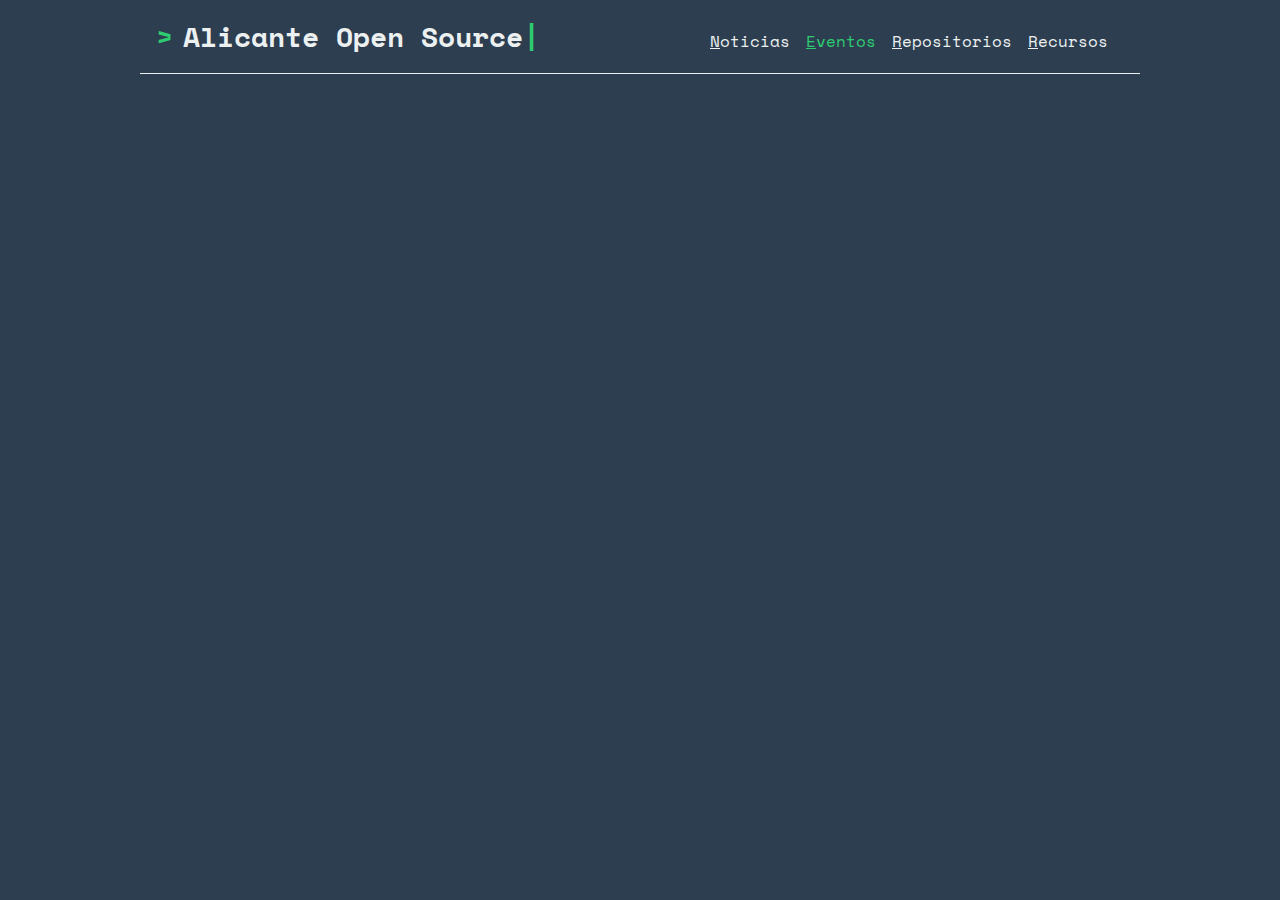
==== events.html @ 3a633a8c "refactor: navbar generated in script, added active class and mockups for other pages" ====
<!DOCTYPE html>
<html>
  <head>
    <link rel="stylesheet" href="style.css" />
    <meta name="viewport" content="width=device-width, initial-scale=1.0" />
  </head>
  <body>
    <nav id="navbar"></nav>
    <div class="content"></div>

    <script src="main.js"></script>
  </body>
</html>
---- style.css ----
@import url("https://fonts.googleapis.com/css2?family=Space+Grotesk:wght@300;400;500;600;700&family=Space+Mono:ital,wght@0,400;0,700;1,400;1,700&display=swap");

* {
  box-sizing: border-box;
}

body {
  margin: 0;
  font-family: "Space Grotesk", sans-serif;
  background-color: #2c3e50;
  color: #ecf0f1;
}

nav {
  display: flex;
  font-family: "Space Mono", monospace;
  justify-content: space-between;
  align-items: center;
  padding: 1em;
  max-width: 100ch;
  margin: 0 auto;
  width: 100%;
  border-bottom: 1px solid #ecf0f1;
}

@media (max-width: 768px) {
  nav {
    flex-direction: column;
    font-size: 12px;
  }
  nav h1 {
    font-size: 22px;
  }
}

nav ul {
  display: flex;
  list-style: none;
  margin: 0;
  padding: 8px 0 0 0;
}

nav ul li {
  margin-right: 1em;
}

nav ul li::first-letter {
  text-decoration: underline;
}

.content {
  max-width: 100ch;
  margin: 0 auto;
  padding: 2em;
}

.news-item {
  width: 100%;
  border-radius: 10px;
  text-align: center;
  box-shadow: 2px 2px 10px rgba(0, 0, 0, 0.1);
  color: #000;
}

.news-item:not(:last-child) {
  margin-bottom: 30px;
}

.news-item-header {
  position: relative;
  display: flex;
  justify-content: space-between;
  align-items: center;
  box-shadow: 2px 2px 10px rgba(0, 0, 0, 0.1);
  cursor: pointer;
  transition: all 0.3s ease;
  -webkit-tap-highlight-color: rgba(255, 255, 255, 0);
}

.news-item-header img {
  width: 100%;
  height: 300px;
  object-fit: cover;
  border-radius: 10px;
  transition: all 0.3s ease;
}

.news-item.opened .news-item-header img {
  border-radius: 10px 10px 0 0;
}

.news-item-header h2 {
  position: absolute;
  width: 100%;
  text-align: left;
  bottom: 0;
  padding: 0.75em;
  text-overflow: ellipsis;
  overflow: hidden;
  white-space: nowrap;
  margin: 0;
  color: #fff;
  background-color: rgba(0, 0, 0, 0.5);
  transition: all 0.3s ease;
  border-radius: 0 0 10px 10px;
}

.news-item.opened .news-item-header h2 {
  opacity: 0;
}

.news-item h2::first-letter {
  text-decoration: underline;
}

.news-item-body {
  display: none;
  padding: 20px;
  background-color: #fff;
  font: "Space Grotesk", monospace;
  line-height: 2;
  transition: all 0.3s ease;
  border-radius: 0 0 10px 10px;
}

.news-item-body div {
  margin-top: 2em;
}

.news-item-body h2 {
  padding-bottom: 20px;
  margin: 0;
  border-bottom: 1px solid #000;
}

.news-item.opened .news-item-body {
  display: block;
  height: auto;
  transition: all 0.3s ease;
}

.news-item-body p {
  text-align: left;
}

@media (max-width: 768px) {
  .news-item-header img {
    height: 200px;
  }

  .news-item-header h2 {
    font-size: 16px;
  }

  .news-item-body h2 {
    font-size: 16px;
  }
}

a {
  color: #ecf0f1;
  text-decoration: none;
  transition: all 0.3s ease;
  -webkit-tap-highlight-color: rgba(255, 255, 255, 0);
}

a:visited {
  color: #ecf0f1;
}
a:hover {
  text-decoration: underline;
  color: #2ecc71;
}
a.active {
  color: #2ecc71;
}

h1 {
  font-family: "Space Mono", monospace;
  font-size: 28px;
  margin: 0;
}

h2 {
  font-family: "Space Mono", monospace;
  font-size: 22px;
  margin: 0;
}

p {
  font-family: "Space Grotesk", monospace;
  font-size: 16px;
  margin: 0;
}

.animated-type {
  white-space: nowrap;
  overflow: hidden;
  max-width: fit-content;
  animation: type 1s steps(20);
}

.animated-type::before {
  content: ">";
  color: #2ecc71;
  display: inline-block;
  margin-right: 10px;
}

.animated-type::after {
  content: "|";
  color: #2ecc71;
  animation: blink 1s infinite;
  display: inline-block;
}

@keyframes type {
  0% {
    width: 0;
  }
  100% {
    width: 100%;
  }
}

@keyframes blink {
  0% {
    opacity: 0;
  }
  49% {
    opacity: 0;
  }
  50% {
    opacity: 1;
  }
  100% {
    opacity: 1;
  }
}
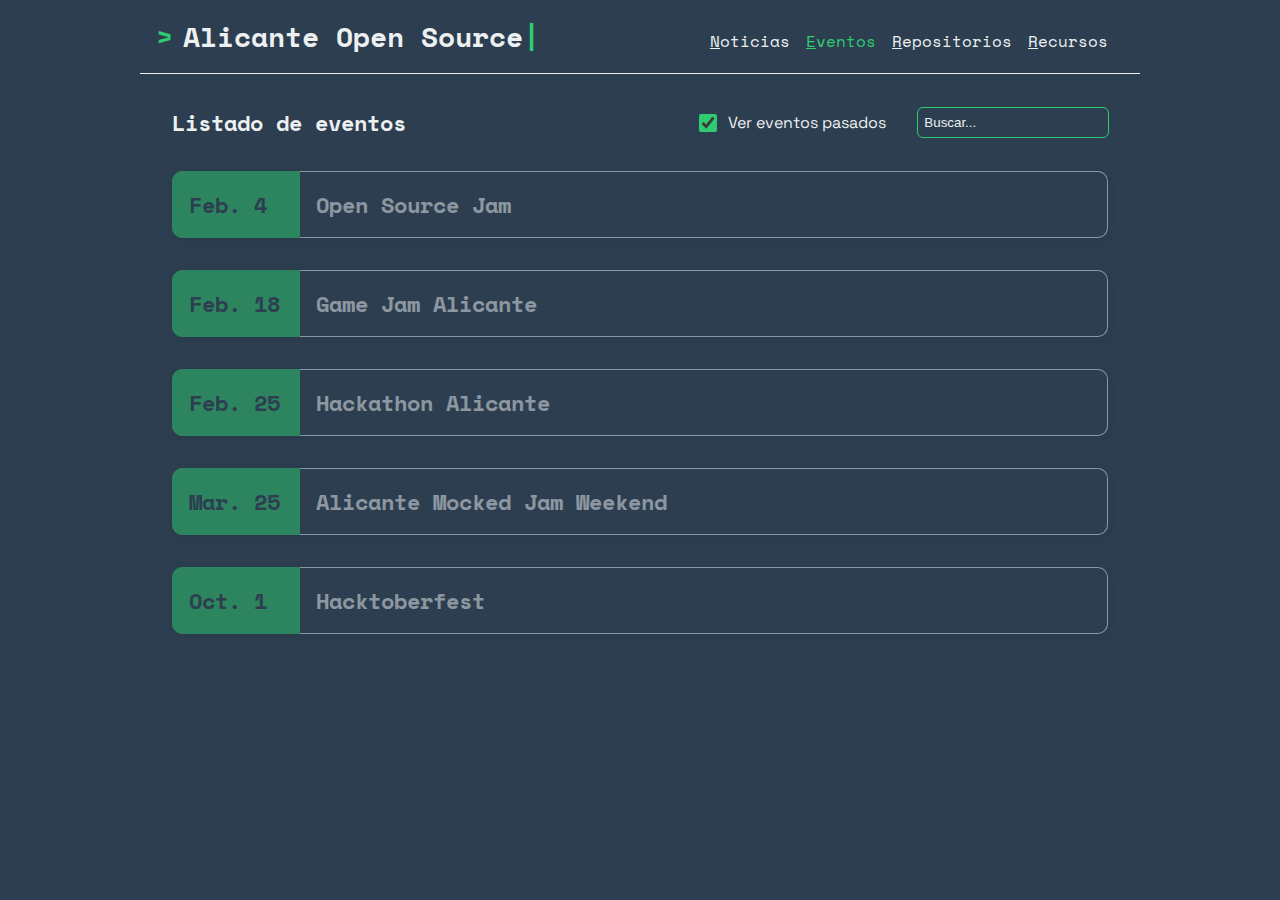
==== commit cceb241d: "feature: added some mocked events and styling" ====
--- a/events.html
+++ b/events.html
@@ -6,8 +6,22 @@
   </head>
   <body>
     <nav id="navbar"></nav>
-    <div class="content"></div>
+    <div class="content" id="content">
+      <div class="event-header">
+        <h2>Listado de eventos</h2>
+        <div class="event-header-inputs">
+          <div class="checkbox-field">
+            <input type="checkbox" id="oldEventToggle" checked="true" />
+            <label for="oldEventToggle" class="toggle-label">
+              Ver eventos pasados
+            </label>
+          </div>
+          <input type="text" id="search" placeholder="Buscar..." />
+        </div>
+      </div>
+    </div>
 
-    <script src="main.js"></script>
+    <script src="scripts/main.js"></script>
+    <script src="scripts/events.js"></script>
   </body>
 </html>
--- a/style.css
+++ b/style.css
@@ -115,7 +115,7 @@
 
 .news-item-body {
   display: none;
-  padding: 20px;
+  padding: 2em;
   background-color: #fff;
   font: "Space Grotesk", monospace;
   line-height: 2;
@@ -157,6 +157,123 @@
   }
 }
 
+.event-header {
+  display: flex;
+  justify-content: space-between;
+  align-items: center;
+  margin-bottom: 2em;
+}
+
+@media screen and (max-width: 768px) {
+  .event-header {
+    flex-direction: column;
+    gap: 1em;
+  }
+}
+
+.event-header-inputs {
+  display: flex;
+  align-items: center;
+  gap: 2em;
+}
+
+@media screen and (max-width: 768px) {
+  .event-header-inputs {
+    justify-content: center;
+  }
+}
+
+.event-header-inputs input {
+  padding: 0.5em;
+  border: none;
+  background-color: transparent;
+  color: #ecf0f1;
+  border-radius: 5px;
+}
+
+.event-header-inputs input[type="text"]::placeholder {
+  color: #ecf0f1;
+}
+
+.event-header-inputs input[type="text"] {
+  outline: 1px solid #2ecc71;
+}
+
+@media screen and (max-width: 768px) {
+  .event-header-inputs input[type="text"] {
+    width: 30%;
+  }
+}
+
+.event-header-inputs input[type="checkbox"] {
+  width: 18px;
+  height: 18px;
+  accent-color: #2ecc71;
+}
+
+.checkbox-field {
+  display: flex;
+  align-items: center;
+  gap: 0.5em;
+}
+
+@media screen and (max-width: 768px) {
+  .checkbox-field {
+    font-size: 14px;
+  }
+}
+
+.event-item {
+  display: flex;
+  justify-content: space-between;
+  align-items: center;
+  border-radius: 10px;
+  box-shadow: 2px 2px 10px rgba(0, 0, 0, 0.1);
+  transition: all 0.3s ease;
+  -webkit-tap-highlight-color: rgba(255, 255, 255, 0);
+  cursor: pointer;
+}
+
+@media screen and (max-width: 768px) {
+  .event-item h2 {
+    width: fit-content;
+    font-size: 16px;
+    white-space: nowrap;
+    overflow: hidden;
+    text-overflow: ellipsis;
+  }
+}
+
+.event-item.past {
+  opacity: 0.5;
+}
+
+.event-item:not(:last-child) {
+  margin-bottom: 2em;
+}
+
+.event-item-start-date {
+  font-family: "Space Mono", monospace;
+  display: flex;
+  padding: 1em;
+  flex-direction: column;
+  align-items: left;
+  gap: 0.5em;
+  background-color: #2ecc71;
+  color: #2c3e50;
+  border-radius: 10px 0 0 10px;
+  min-width: 128px;
+  border: 1px solid #2ecc71;
+}
+
+.event-item-content {
+  padding: 1em;
+  flex: 1;
+  border: 1px solid #ecf0f1;
+  border-left: none;
+  border-radius: 0 10px 10px 0;
+}
+
 a {
   color: #ecf0f1;
   text-decoration: none;
@@ -190,7 +307,7 @@
 p {
   font-family: "Space Grotesk", monospace;
   font-size: 16px;
-  margin: 0;
+  margin: 1em 0;
 }
 
 .animated-type {
